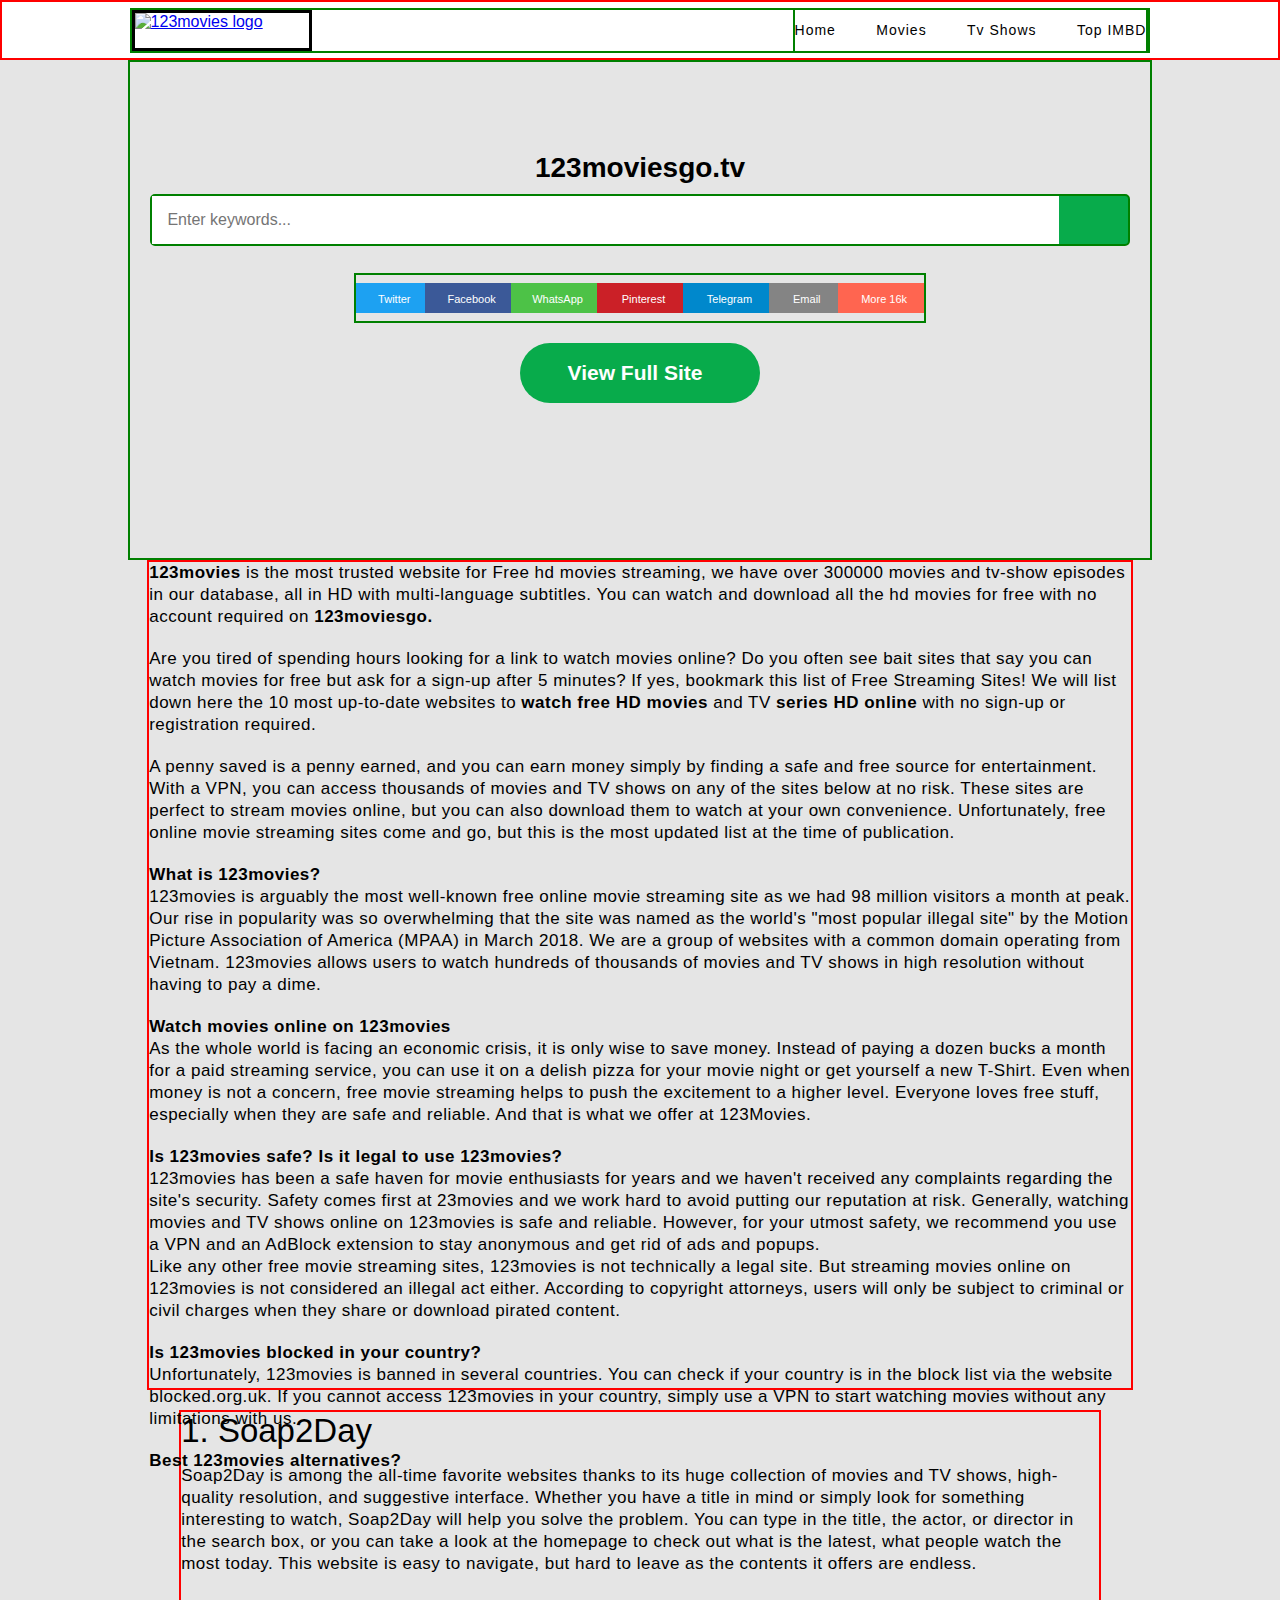
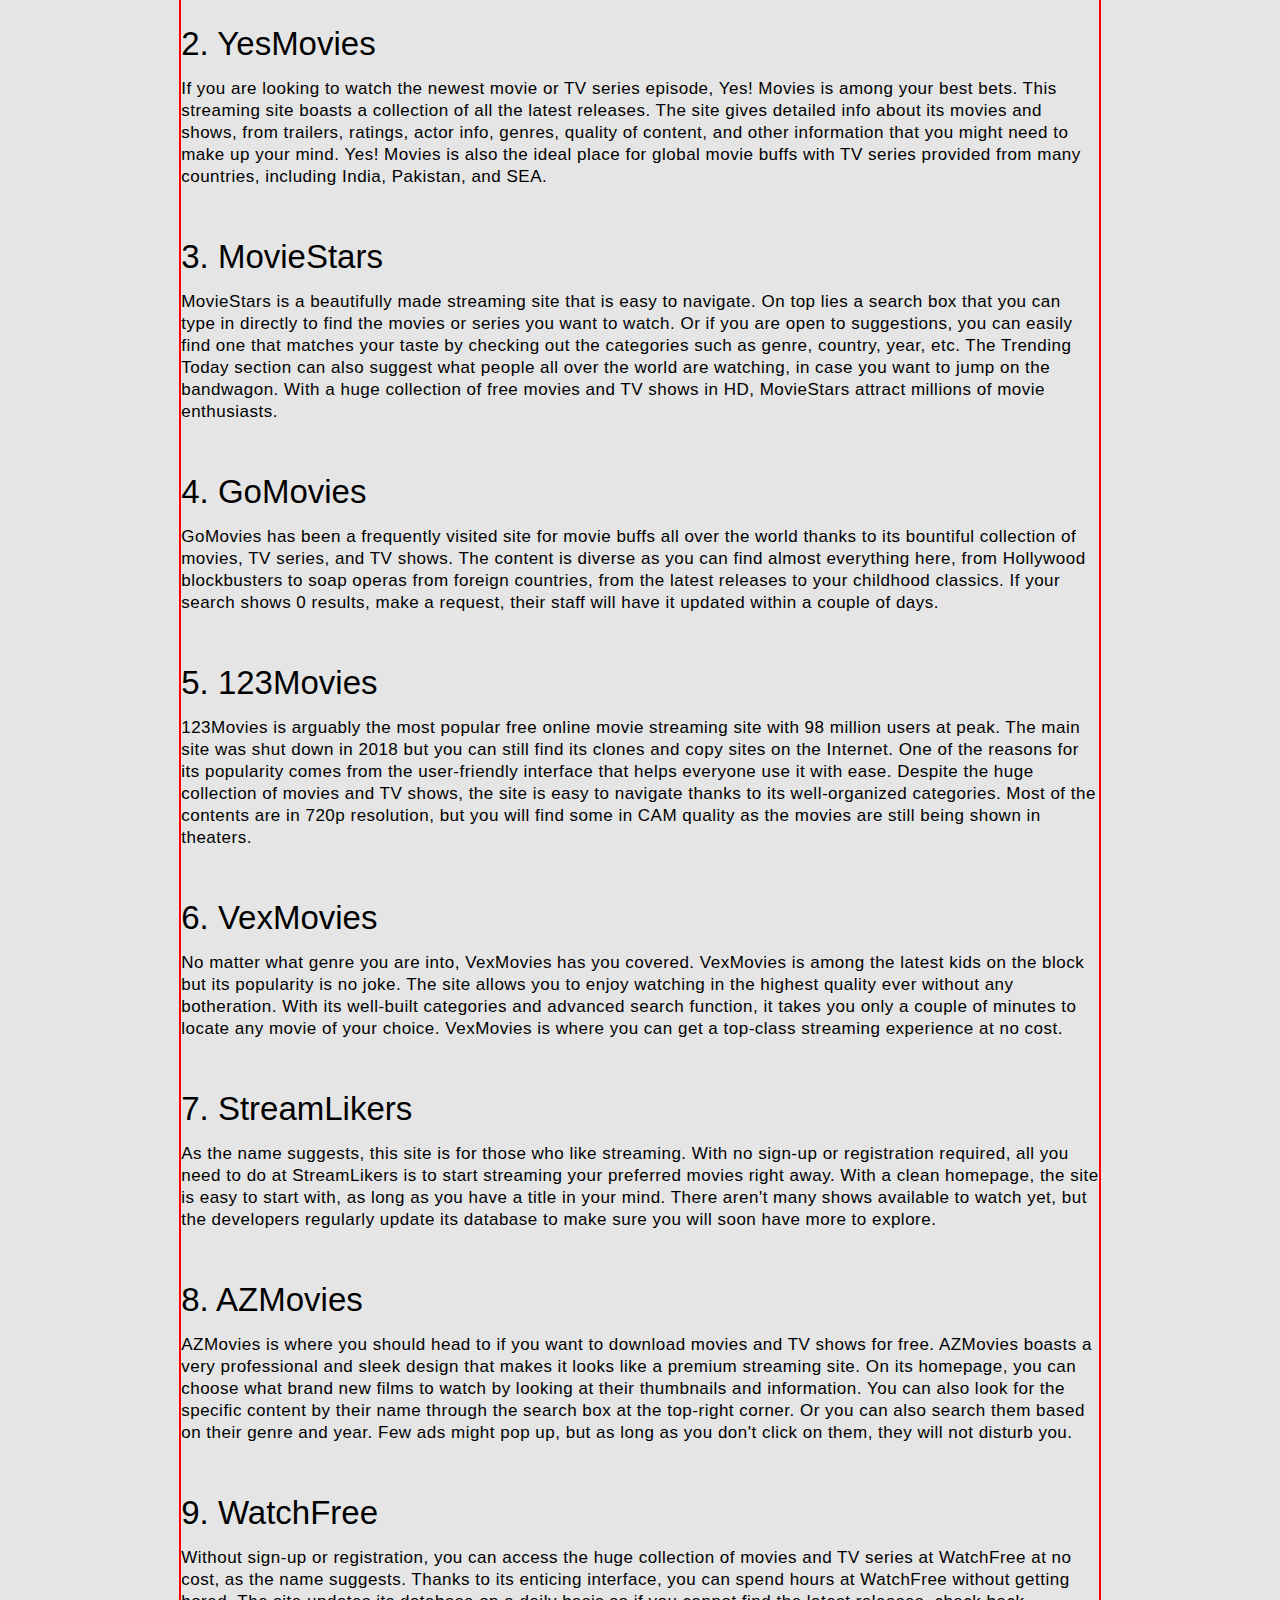
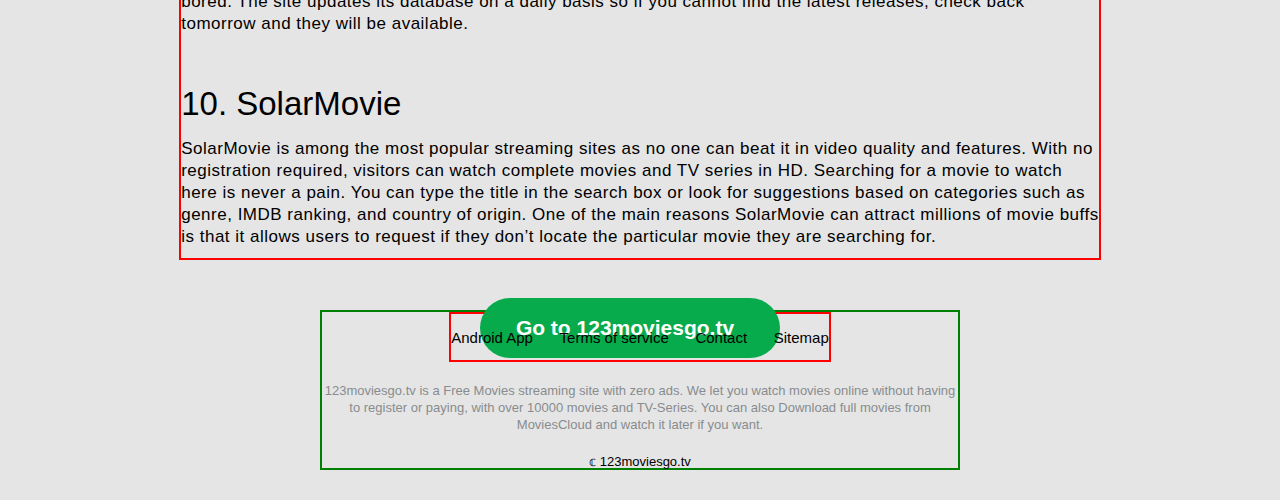
==== index.html @ 1a33abd4 "first commit" ====
<!DOCTYPE html>
<html lang="en">
  <head>
    <meta charset="UTF-8" />
    <meta http-equiv="X-UA-Compatible" content="IE=edge" />
    <meta name="viewport" content="width=device-width, initial-scale=1.0" />
    <title>123-movies</title>
    <link
      rel="stylesheet"
      href="https://cdnjs.cloudflare.com/ajax/libs/font-awesome/6.2.0/css/all.min.css"
      integrity="sha512-xh6O/CkQoPOWDdYTDqeRdPCVd1SpvCA9XXcUnZS2FmJNp1coAFzvtCN9BmamE+4aHK8yyUHUSCcJHgXloTyT2A=="
      crossorigin="anonymous"
      referrerpolicy="no-referrer"
    />
    <link rel="stylesheet" href="./style.css" />
    <script defer src="app.js"></script>
  </head>
  <body >
    <!-- Navbar Starts -->
    <nav>
      <div class="navbar">
        <div class="left_side">
           <a href="./index.html"><img
            src="https://img.123moviesgo.ac/xxrz/400x400/100/c2/c8/c2c8a362581361e0ae94e496de45c09e/c2c8a362581361e0ae94e496de45c09e.png"
            alt="123movies logo"
          /></a> 
          </div>

          <div class="right_side">
            <li> <a href="./home.html"> Home</a></li>
            <li> <a href="./movies.html">Movies</a></li>
            <li> <a href="./Tv_shows.html"> Tv Shows</a></li>
            <li> <a href=""> Top IMBD</a></li>
            <button id="menu"><i class="fa-solid fa-bars"></i> Menu </button> 

            <div onclick="myFunc()"  class="list-items">
              <li><a href="./home.html">Home</a></li>
              <li><a href="./movies.html">Movies</a></li>
              <li><a href="./Tv_shows.html">TV Shows</a></li>
              <li><a href="">Top IMDB</a></li>
            </div>
          </div>
        </div>
      </div>
    </nav>
    <!-- Navbar Ends -->
    <main id="body">
      <!-- Header starts  -->
      <header>
        <img src="https://img.123moviesgo.ac/xxrz/400x400/100/c2/c8/c2c8a362581361e0ae94e496de45c09e/c2c8a362581361e0ae94e496de45c09e.png" alt="">
        <p>123moviesgo.tv</p>
        <div class="search">
          <input type="text" placeholder="Enter keywords..." />
          <i class="fa-solid fa-magnifying-glass"></i>
        </div>

        <div class="links">
          <button style="background: #1DA1F2; width: 80px;"><i class="fa-brands fa-twitter"></i><span> Twitter</span></button>
          <button style="background:#3B5998"><i class="fa-brands fa-facebook"></i> <span> Facebook</span></button>
          <button style="background: #4DC247;"><i class="fa-brands fa-whatsapp"> </i> <span>WhatsApp</span> </button>
          <button style="background: #CB2027;"><i class="fa-brands fa-pinterest"></i> <span>Pinterest</span> </button>
          <button style="background: #0088CC;"><i class="fa-brands fa-telegram"> </i> <span>Telegram</span> </button>
          <button style="background: #848484;width: 80px"><i class="fa-solid fa-envelope"> </i> <span>Email</span> </button>
          <button style="background: #FF6550;width: 110 px"><i class="fa-solid fa-plus"> </i> <span>More </span> <span>16k</span></button>
        </div>
        <a href="./home.html"><button class="home">View Full Site <i class="fa-solid fa-circle-arrow-right"></i></button></a>
      </header>
      <!-- Header ends  -->

      <!-- Section 1 Starts  -->
      <section class="section1">
        <p> <span>123movies</span>  is the most trusted website for Free hd movies streaming, we have over 300000 movies and tv-show episodes in our database, all in HD with multi-language subtitles. You can watch and download all the hd movies for free with no account required on <span> 123moviesgo.</span></p>

        <p>Are you tired of spending hours looking for a link to watch movies online? Do you often see bait sites that say you can watch movies for free but ask for a sign-up after 5 minutes? If yes, bookmark this list of Free Streaming Sites! We will list down here the 10 most up-to-date websites to <span>watch free HD movies</span> and TV <span>series HD online</span>  with no sign-up or registration required. </p>
        <p>A penny saved is a penny earned, and you can earn money simply by finding a safe and free source for entertainment. With a VPN, you can access thousands of movies and TV shows on any of the sites below at no risk. These sites are perfect to stream movies online, but you can also download them to watch at your own convenience. Unfortunately, free online movie streaming sites come and go, but this is the most updated list at the time of publication.</p>
        <p> <span> What is 123movies? </span> <br/>
          123movies is arguably the most well-known free online movie streaming site as we had 98 million visitors a month at peak. Our rise in popularity was so overwhelming that the site was named as the world's "most popular illegal site" by the Motion Picture Association of America (MPAA) in March 2018. We are a group of websites with a common domain operating from Vietnam. 123movies allows users to watch hundreds of thousands of movies and TV shows in high resolution without having to pay a dime. </p>

          <p> <span> Watch movies online on 123movies</span> <br/>
            As the whole world is facing an economic crisis, it is only wise to save money. Instead of paying a dozen bucks a month for a paid streaming service, you can use it on a delish pizza for your movie night or get yourself a new T-Shirt. Even when money is not a concern, free movie streaming helps to push the excitement to a higher level. Everyone loves free stuff, especially when they are safe and reliable. And that is what we offer at 123Movies.   </p>

            <p> <span> Is 123movies safe? Is it legal to use 123movies?</span> <br>
              123movies has been a safe haven for movie enthusiasts for years and we haven't received any complaints regarding the site's security. Safety comes first at 23movies and we work hard to avoid putting our reputation at risk. Generally, watching movies and TV shows online on 123movies is safe and reliable. However, for your utmost safety, we recommend you use a VPN and an AdBlock extension to stay anonymous and get rid of ads and popups. <br/>
              Like any other free movie streaming sites, 123movies is not technically a legal site. But streaming movies online on 123movies is not considered an illegal act either. According to copyright attorneys, users will only be subject to criminal or civil charges when they share or download pirated content. </p>

              <p> <span> Is 123movies blocked in your country? </span> <br/>
                Unfortunately, 123movies is banned in several countries. You can check if your country is in the block list via the website blocked.org.uk. If you cannot access 123movies in your country, simply use a VPN to start watching movies without any limitations with us.
                 </p>
                 <p style="margin-bottom: 0;"><span>Best 123movies alternatives? </span></p>
      </section>
      <!-- Section 1 Ends  -->

      <!-- Section 2 Starts  -->
      <section class="section2">
        <p class="title">1. Soap2Day</p>
        <p class="text">
          Soap2Day is among the all-time favorite websites thanks to its huge collection of movies and TV shows, high-quality resolution, and suggestive interface. Whether you have a title in mind or simply look for something interesting to watch, Soap2Day will help you solve the problem. You can type in the title, the actor, or director in the search box, or you can take a look at the homepage to check out what is the latest, what people watch the most today. This website is easy to navigate, but hard to leave as the contents it offers are endless. </p>

          <p class="title">2. YesMovies</p>
          <p class="text">If you are looking to watch the newest movie or TV series episode, Yes! Movies is among your best bets. This streaming site boasts a collection of all the latest releases. The site gives detailed info about its movies and shows, from trailers, ratings, actor info, genres, quality of content, and other information that you might need to make up your mind. Yes! Movies is also the ideal place for global movie buffs with TV series provided from many countries, including India, Pakistan, and SEA.</p>

          <p class="title">3. MovieStars</p>
          <p class="text">MovieStars is a beautifully made streaming site that is easy to navigate. On top lies a search box that you can type in directly to find the movies or series you want to watch. Or if you are open to suggestions, you can easily find one that matches your taste by checking out the categories such as genre, country, year, etc. The Trending Today section can also suggest what people all over the world are watching, in case you want to jump on the bandwagon. With a huge collection of free movies and TV shows in HD, MovieStars attract millions of movie enthusiasts.</p>

          <p class="title">4. GoMovies</p>
          <p class="text">GoMovies has been a frequently visited site for movie buffs all over the world thanks to its bountiful collection of movies, TV series, and TV shows. The content is diverse as you can find almost everything here, from Hollywood blockbusters to soap operas from foreign countries, from the latest releases to your childhood classics. If your search shows 0 results, make a request, their staff will have it updated within a couple of days.</p>

          <p class="title">5. 123Movies</p>
          <p class="text">123Movies is arguably the most popular free online movie streaming site with 98 million users at peak. The main site was shut down in 2018 but you can still find its clones and copy sites on the Internet. One of the reasons for its popularity comes from the user-friendly interface that helps everyone use it with ease. Despite the huge collection of movies and TV shows, the site is easy to navigate thanks to its well-organized categories. Most of the contents are in 720p resolution, but you will find some in CAM quality as the movies are still being shown in theaters.</p>

          <p class="title">6. VexMovies</p>
          <p class="text">No matter what genre you are into, VexMovies has you covered. VexMovies is among the latest kids on the block but its popularity is no joke. The site allows you to enjoy watching in the highest quality ever without any botheration. With its well-built categories and advanced search function, it takes you only a couple of minutes to locate any movie of your choice. VexMovies is where you can get a top-class streaming experience at no cost.</p>

          <p class="title">7. StreamLikers</p>
          <p class="text">As the name suggests, this site is for those who like streaming. With no sign-up or registration required, all you need to do at StreamLikers is to start streaming your preferred movies right away. With a clean homepage, the site is easy to start with, as long as you have a title in your mind. There aren't many shows available to watch yet, but the developers regularly update its database to make sure you will soon have more to explore.</p>

          <p class="title">8. AZMovies</p>
          <p class="text">
            AZMovies is where you should head to if you want to download movies and TV shows for free. AZMovies boasts a very professional and sleek design that makes it looks like a premium streaming site. On its homepage, you can choose what brand new films to watch by looking at their thumbnails and information. You can also look for the specific content by their name through the search box at the top-right corner. Or you can also search them based on their genre and year. Few ads might pop up, but as long as you don't click on them, they will not disturb you.</p>

            <p class="title"> 9. WatchFree</p>
            <p class="text">Without sign-up or registration, you can access the huge collection of movies and TV series at WatchFree at no cost, as the name suggests. Thanks to its enticing interface, you can spend hours at WatchFree without getting bored. The site updates its database on a daily basis so if you cannot find the latest releases, check back tomorrow and they will be available.</p>


 
<p class="title">10. SolarMovie</p>
<p class="text" style="margin-bottom:30px">
  SolarMovie is among the most popular streaming sites as no one can beat it in video quality and features. With no registration required, visitors can watch complete movies and TV series in HD. Searching for a movie to watch here is never a pain. You can type the title in the search box or look for suggestions based on categories such as genre, IMDB ranking, and country of origin. One of the main reasons SolarMovie can attract millions of movie buffs is that it allows users to request if they don’t locate the particular movie they are searching for.
</p>

<div class="tv_btn"><a href="./home.html"><button class="home" style="width:300px;">Go to 123moviesgo.tv<i class="fa-solid fa-circle-arrow-right"></i></button></a></div>

      </section>
      <!-- Section 2 Ends  -->

<!-- Footer Starts  -->
<footer>
        <div class="terms_of_use">
          <a href="">Android App</a>
          <a href="">Terms of service</a><a href="">Contact</a
          ><a href="">Sitemap</a>
        </div>
        <p>
          123moviesgo.tv is a Free Movies streaming site with zero ads. We let
          you watch movies online without having to register or paying, with
          over 10000 movies and TV-Series. You can also Download full movies
          from MoviesCloud and watch it later if you want.
        </p>

        <p style="color: black">&copf; 123moviesgo.tv</p>
</footer>
<!-- Footer Ends  -->
    </main>   
  </body>
</html>
---- style.css ----
:root {
  --primary: #e5e5e5;
  --white: #fff;
  --btn: #08ab4b;
  --border: 2px solid red;
  --border2: 2px solid green;
}
* {
  margin: 0;
  padding: 0;
  box-sizing: border-box;
  font-family: sans-serif;
}
body {
  background: var(--primary);
}

/* Navbar Starts ________________________*/
nav {
  width: 100%;
  height: 60px;
  border: var(--border);
  display: flex;
  justify-content: center;
  align-items: center;
  background: var(--white);
  position: sticky;
  top: 0;
  z-index: 10;
}

.navbar {
  width: 80%;
  height: 45px;
  border: var(--border2);
  display: flex;
  justify-content: space-between;
  align-items: center;
}

.left_side {
  width: 180px;
  height: 100%;
  border: 3px solid black;
}

.left_side > a > img {
  width: 100%;
  height: 100%;
  object-fit: contain;
}

.right_side {
  width: 35%;
  height: 45px;
  display: flex;
  justify-content: space-between;
  align-items: center;
  border: var(--border2);
}
.right_side > li {
  list-style-type: none;
}
.right_side > li > a {
  color: #000;
  font-size: 14px;
  letter-spacing: 1px;
  text-decoration: none;
}
.right_side > li > a:hover {
  color: #08ab4b;
}
.right_side > button {
  display: none;
  justify-content: space-around;
  align-items: center;
  background: var(--primary);
  border: none;
  width: 95%;
  height: 90%;
  border-radius: 3px;
  position: relative;
}
.right_side > .list-items {
  width: 50%;
  height: 170px;
  display: none;
  flex-direction: column;
  justify-content: space-evenly;
  align-items: center;
  position: absolute;
  top: 55px;
  right: 2%;
  background: #000;
  border-radius: 6px;
  font-size: 14px;
  /* color: var(--primary); */
}

.right_side > .list-items > li {
  list-style-type: none;
}

.right_side > .list-items > li > a {
  text-decoration: none;
  color: var(--primary);
}

@media screen and (max-width: 700px) {
  .navbar {
    width: 95%;
  }

  .left_side {
    width: 30%;
    border: 3px solid red;
  }

  .right_side {
    width: 18%;
    height: 45px;
    justify-content: center;
  }

  .right_side > li {
    display: none;
  }
  .right_side > button {
    display: flex;
  }
}

/* Navbar Ends __________________________*/

/* Header Starts _______________________ */
header {
  width: 80%;
  height: 500px;
  border: var(--border2);
  margin: auto;
  display: flex;
  flex-direction: column;
  align-items: center;
}

header > img {
  margin-top: 70px;
}

header > p {
  font-size: 28px;
  font-weight: 600;
  margin-top: 20px;
}

.search {
  width: 96%;
  height: 52px;
  border: var(--border2);
  border-radius: 5px;
  background: var(--btn);
  display: flex;
  margin-top: 10px;
}

.search > i {
  width: 7%;
  height: 100%;
  font-size: 20px;
  text-align: center;
  margin-top: 15px;
  font-weight: 600;
  color: #fff;
}

.search input {
  width: 93%;
  height: 100%;
  background: var(--white);
  border: none;
  font-size: 16px;
  outline: none;
  text-indent: 15px;
}

.links {
  width: 56%;
  height: 50px;
  border: var(--border2);
  display: flex;
  justify-content: space-between;
  align-items: center;
  margin-top: 27px;
}
.links button {
  width: 100px;
  height: 30px;
  font-size: 11px;
  color: var(--white);
  border: none;
  transition: 0.2s;
}
.links button:hover {
  transform: translateY(-5px);
  transition: 0.3s;
}
.links button > i {
  font-size: 13px;
  margin-right: 7px;
}

button.home {
  width: 240px;
  height: 60px;
  border-radius: 30px;
  margin-top: 20px;
  font-size: 21px;
  font-weight: 600;
  background: var(--btn);
  color: var(--white);
  border: none;
  transition: 0.3s;
}
button.home:hover {
  transform: scale(1.1);
  box-shadow: #08ab4ca1 0px 5px 15px;
  transition: 0.3s;
}
button.home > i {
  margin-left: 10px;
}

@media screen and (max-width: 700px) {
  header {
    width: 95%;
    height: 390px;
  }

  header > img {
    margin-top: 40px;
    width: 90%;
  }

  .search {
    height: 50px;
  }

  .search > i {
    width: 15%;
    font-size: 16px;
    margin-top: 12px;
  }

  .search input {
    width: 85%;
  }

  .links {
    width: 70%;
    height: 40px;
  }

  .links button {
    width: 30px !important;
    height: 28px !important;
  }

  .links button > span {
    display: none;
  }
  .links button > i {
    text-align: center;
    margin-right: 0;
  }

  button.home {
    width: 220px;
    height: 45px;
    font-size: 18px;
  }
}
/* Header Ends _______________________ */

/* Section 1 Starts_______________________ */
.section1 {
  width: 77%;
  height: 830px;
  margin: auto;
  border: var(--border);
}

.section1 > p {
  font-size: 17px;
  letter-spacing: 0.5px;
  line-height: 22px;
  margin-bottom: 20px;
}

.section1 > p > span {
  font-weight: 600;
}

@media screen and (max-width: 700px) {
  .section1 {
    width: 95%;
    height: fit-content;
  }
}
/* Section 1 Ends_________________________ */

/* Section 2 Starts _________________________ */
.section2 {
  width: 72%;
  height: 2050px;
  margin: auto;
  border: var(--border);
  margin-top: 20px;
}

.section2 > p.text {
  font-size: 17px;
  letter-spacing: 0.5px;
  line-height: 22px;
  margin-bottom: 50px;
}

.section2 > p.title {
  font-size: 33px;
  padding-bottom: 15px;
}

.tv_btn {
  width: 320px;
  height: 60px;
  margin: auto;
}

@media screen and (max-width: 700px) {
  .section2 {
    width: 85%;
    height: fit-content;
  }
}
/* Section 2 Ends_________________________ */

/* Footer Starts ________________________ */
footer {
  width: 50%;
  height: 160px;
  margin: 50px auto 30px auto;
  border: var(--border2);
}

.terms_of_use {
  width: 60%;
  height: 50px;
  display: flex;
  flex-wrap: wrap;
  justify-content: space-between;
  align-items: center;
  border: var(--border);
  margin: auto;
}

.terms_of_use > a {
  text-decoration: none;
  font-size: 15px;
  color: #000;
}
.terms_of_use > a:hover {
  color: var(--btn);
}

footer > p {
  text-align: center;
  font-size: 13px;
  color: #888c8e;
  line-height: 17px;
  margin-top: 20px;
}

@media screen and (max-width: 700px) {
  footer {
    width: 95%;
    height: fit-content;
    margin: 30px auto;
  }

  .terms_of_use {
    width: 65%;
    height: 60px;
    justify-content: center;
  }

  .terms_of_use > a {
    margin-right: 15px;
  }
}
/* Footer Ends ___________________________ */
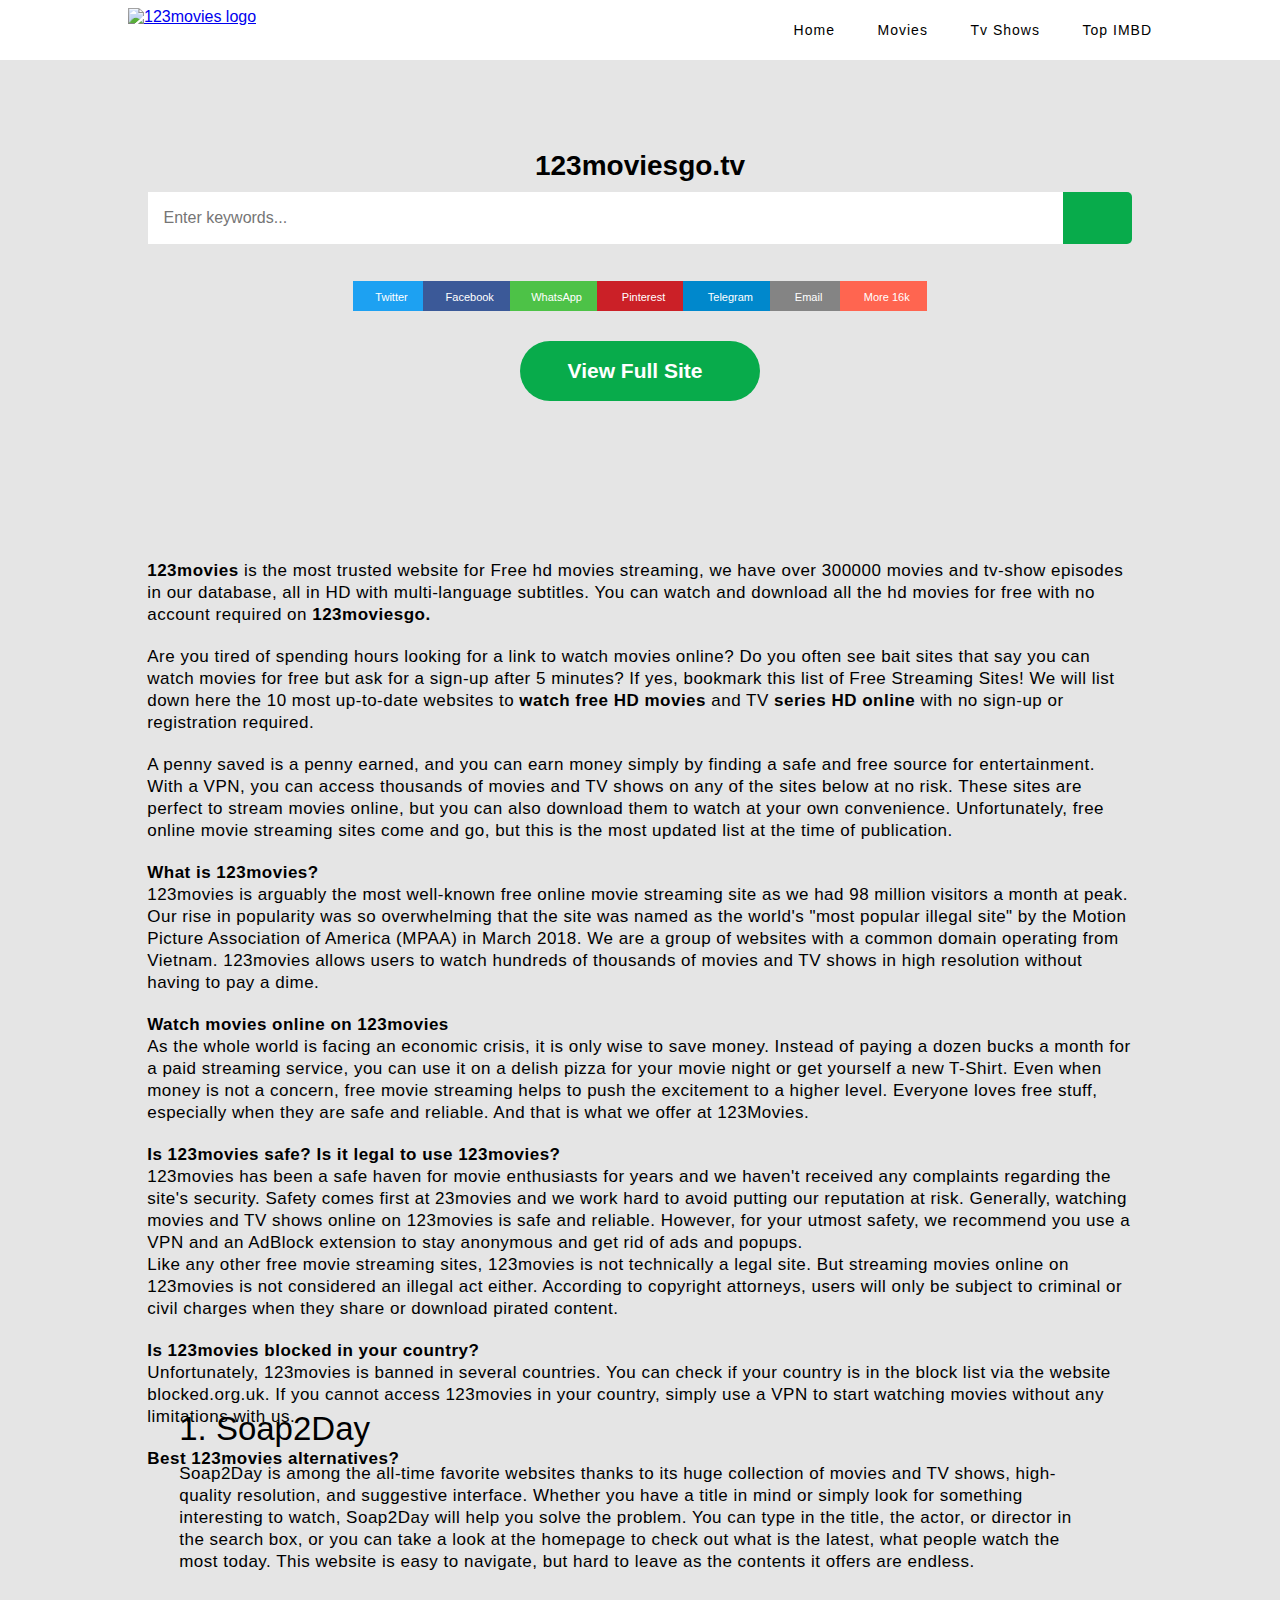
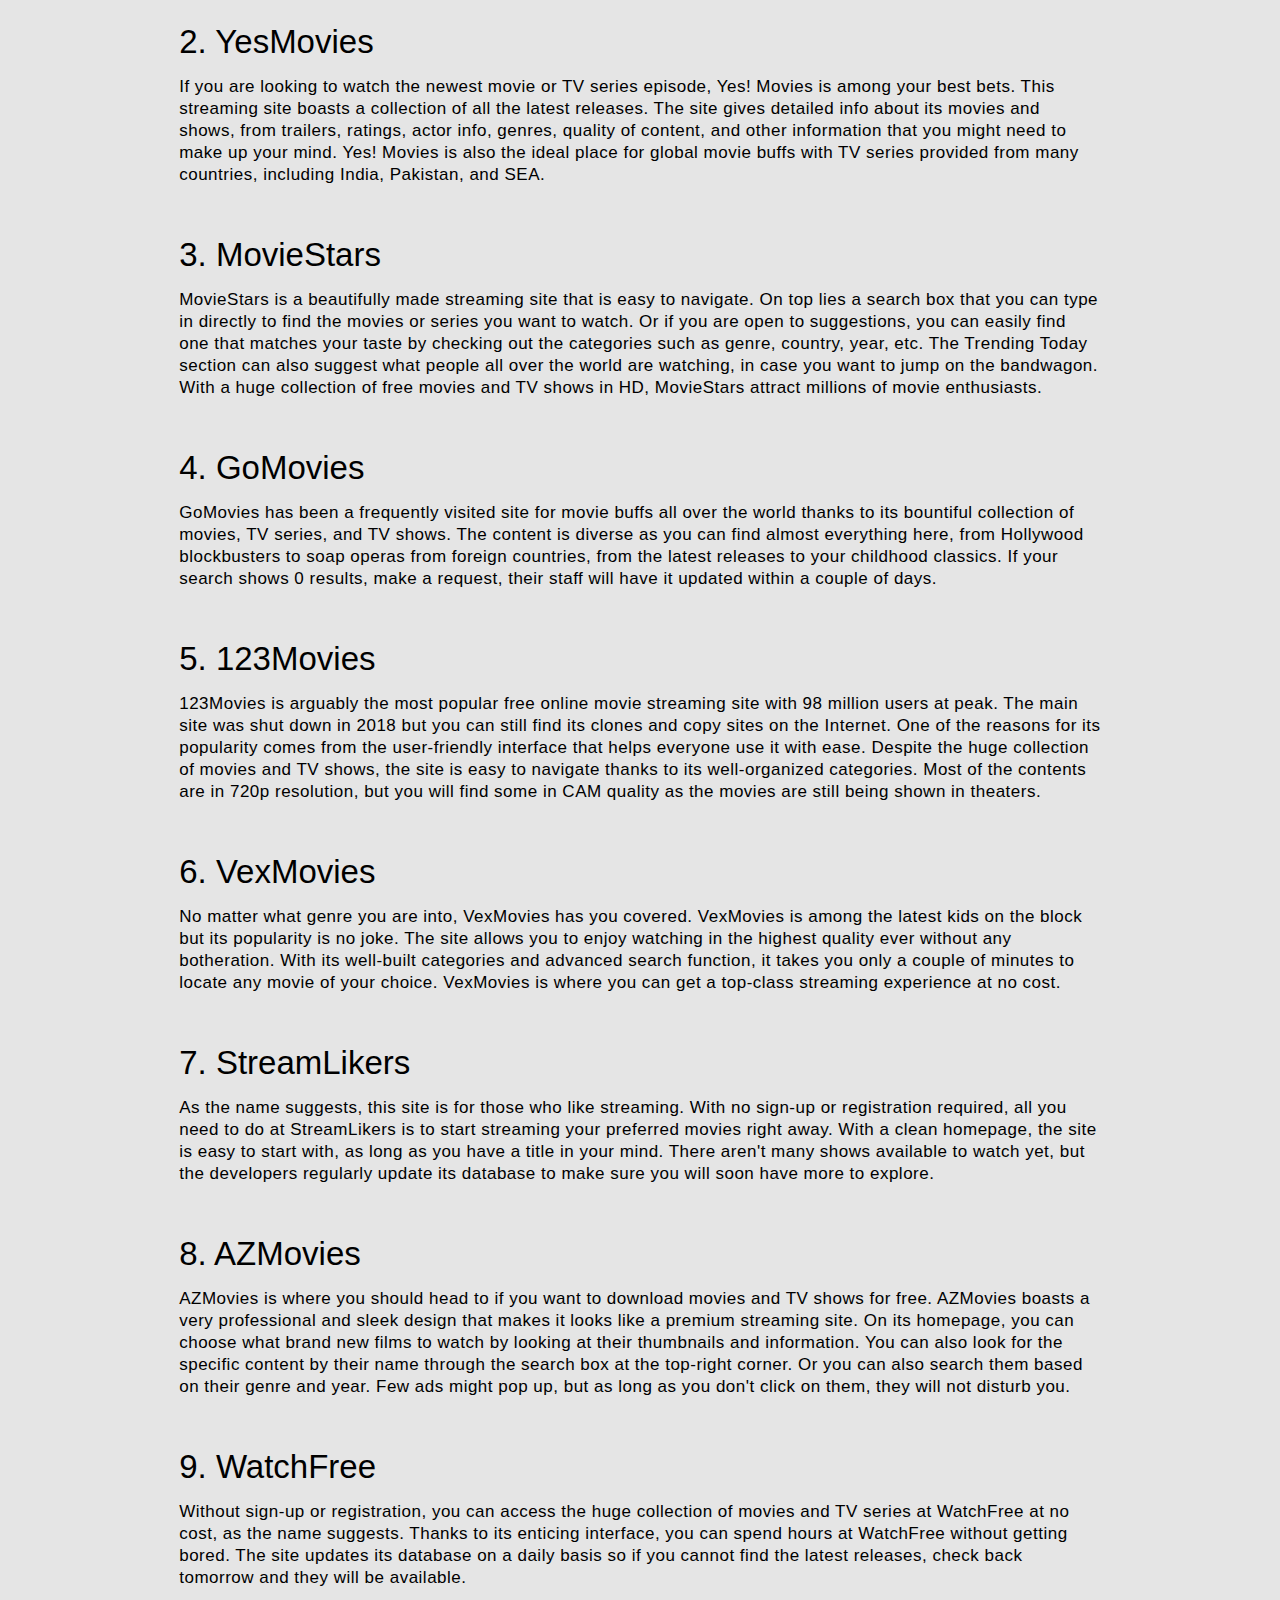
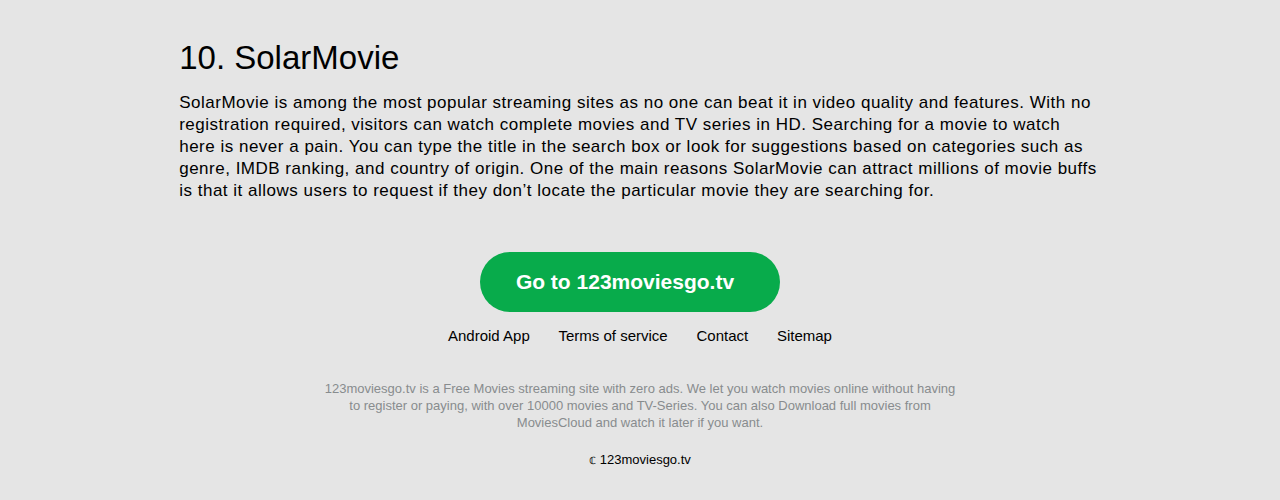
==== commit 43faf0dd: "100 % ready" ====
--- a/index.html
+++ b/index.html
@@ -1,155 +1,228 @@
 <!DOCTYPE html>
 <html lang="en">
-  <head>
-    <meta charset="UTF-8" />
-    <meta http-equiv="X-UA-Compatible" content="IE=edge" />
-    <meta name="viewport" content="width=device-width, initial-scale=1.0" />
-    <title>123-movies</title>
-    <link
-      rel="stylesheet"
-      href="https://cdnjs.cloudflare.com/ajax/libs/font-awesome/6.2.0/css/all.min.css"
-      integrity="sha512-xh6O/CkQoPOWDdYTDqeRdPCVd1SpvCA9XXcUnZS2FmJNp1coAFzvtCN9BmamE+4aHK8yyUHUSCcJHgXloTyT2A=="
-      crossorigin="anonymous"
-      referrerpolicy="no-referrer"
-    />
-    <link rel="stylesheet" href="./style.css" />
-    <script defer src="app.js"></script>
-  </head>
-  <body >
-    <!-- Navbar Starts -->
-    <nav>
-      <div class="navbar">
-        <div class="left_side">
-           <a href="./index.html"><img
+
+<head>
+  <meta charset="UTF-8" />
+  <meta http-equiv="X-UA-Compatible" content="IE=edge" />
+  <meta name="viewport" content="width=device-width, initial-scale=1.0" />
+  <title>123-movies</title>
+  <link rel="stylesheet" href="https://cdnjs.cloudflare.com/ajax/libs/font-awesome/6.2.0/css/all.min.css"
+    integrity="sha512-xh6O/CkQoPOWDdYTDqeRdPCVd1SpvCA9XXcUnZS2FmJNp1coAFzvtCN9BmamE+4aHK8yyUHUSCcJHgXloTyT2A=="
+    crossorigin="anonymous" referrerpolicy="no-referrer" />
+  <link rel="stylesheet" href="./style.css" />
+  <script defer src="app.js"></script>
+</head>
+
+<body>
+  <!-- Navbar Starts -->
+  <nav>
+    <div class="navbar">
+      <div class="left_side">
+        <a href="./index.html"><img
             src="https://img.123moviesgo.ac/xxrz/400x400/100/c2/c8/c2c8a362581361e0ae94e496de45c09e/c2c8a362581361e0ae94e496de45c09e.png"
-            alt="123movies logo"
-          /></a> 
-          </div>
-
-          <div class="right_side">
-            <li> <a href="./home.html"> Home</a></li>
-            <li> <a href="./movies.html">Movies</a></li>
-            <li> <a href="./Tv_shows.html"> Tv Shows</a></li>
-            <li> <a href=""> Top IMBD</a></li>
-            <button id="menu"><i class="fa-solid fa-bars"></i> Menu </button> 
-
-            <div onclick="myFunc()"  class="list-items">
-              <li><a href="./home.html">Home</a></li>
-              <li><a href="./movies.html">Movies</a></li>
-              <li><a href="./Tv_shows.html">TV Shows</a></li>
-              <li><a href="">Top IMDB</a></li>
-            </div>
-          </div>
+            alt="123movies logo" /></a>
+      </div>
+
+      <div class="right_side">
+        <li> <a href="./home.html"> Home</a></li>
+        <li> <a href="./movies.html">Movies</a></li>
+        <li> <a href="./Tv_shows.html"> Tv Shows</a></li>
+        <li> <a href=""> Top IMBD</a></li>
+        <button id="menu" class="btnSelf"><i class="fa-solid fa-bars"></i> Menu </button>
+
+        <div id="litems" class="list-items">
+          <li><a href=" ./home.html">Home</a></li>
+          <li><a href="./movies.html">Movies</a></li>
+          <li><a href="./Tv_shows.html">TV Shows</a></li>
+          <li><a href="">Top IMDB</a></li>
         </div>
       </div>
-    </nav>
-    <!-- Navbar Ends -->
-    <main id="body">
-      <!-- Header starts  -->
-      <header>
-        <img src="https://img.123moviesgo.ac/xxrz/400x400/100/c2/c8/c2c8a362581361e0ae94e496de45c09e/c2c8a362581361e0ae94e496de45c09e.png" alt="">
-        <p>123moviesgo.tv</p>
-        <div class="search">
-          <input type="text" placeholder="Enter keywords..." />
-          <i class="fa-solid fa-magnifying-glass"></i>
-        </div>
-
-        <div class="links">
-          <button style="background: #1DA1F2; width: 80px;"><i class="fa-brands fa-twitter"></i><span> Twitter</span></button>
-          <button style="background:#3B5998"><i class="fa-brands fa-facebook"></i> <span> Facebook</span></button>
-          <button style="background: #4DC247;"><i class="fa-brands fa-whatsapp"> </i> <span>WhatsApp</span> </button>
-          <button style="background: #CB2027;"><i class="fa-brands fa-pinterest"></i> <span>Pinterest</span> </button>
-          <button style="background: #0088CC;"><i class="fa-brands fa-telegram"> </i> <span>Telegram</span> </button>
-          <button style="background: #848484;width: 80px"><i class="fa-solid fa-envelope"> </i> <span>Email</span> </button>
-          <button style="background: #FF6550;width: 110 px"><i class="fa-solid fa-plus"> </i> <span>More </span> <span>16k</span></button>
-        </div>
-        <a href="./home.html"><button class="home">View Full Site <i class="fa-solid fa-circle-arrow-right"></i></button></a>
-      </header>
-      <!-- Header ends  -->
-
-      <!-- Section 1 Starts  -->
-      <section class="section1">
-        <p> <span>123movies</span>  is the most trusted website for Free hd movies streaming, we have over 300000 movies and tv-show episodes in our database, all in HD with multi-language subtitles. You can watch and download all the hd movies for free with no account required on <span> 123moviesgo.</span></p>
-
-        <p>Are you tired of spending hours looking for a link to watch movies online? Do you often see bait sites that say you can watch movies for free but ask for a sign-up after 5 minutes? If yes, bookmark this list of Free Streaming Sites! We will list down here the 10 most up-to-date websites to <span>watch free HD movies</span> and TV <span>series HD online</span>  with no sign-up or registration required. </p>
-        <p>A penny saved is a penny earned, and you can earn money simply by finding a safe and free source for entertainment. With a VPN, you can access thousands of movies and TV shows on any of the sites below at no risk. These sites are perfect to stream movies online, but you can also download them to watch at your own convenience. Unfortunately, free online movie streaming sites come and go, but this is the most updated list at the time of publication.</p>
-        <p> <span> What is 123movies? </span> <br/>
-          123movies is arguably the most well-known free online movie streaming site as we had 98 million visitors a month at peak. Our rise in popularity was so overwhelming that the site was named as the world's "most popular illegal site" by the Motion Picture Association of America (MPAA) in March 2018. We are a group of websites with a common domain operating from Vietnam. 123movies allows users to watch hundreds of thousands of movies and TV shows in high resolution without having to pay a dime. </p>
-
-          <p> <span> Watch movies online on 123movies</span> <br/>
-            As the whole world is facing an economic crisis, it is only wise to save money. Instead of paying a dozen bucks a month for a paid streaming service, you can use it on a delish pizza for your movie night or get yourself a new T-Shirt. Even when money is not a concern, free movie streaming helps to push the excitement to a higher level. Everyone loves free stuff, especially when they are safe and reliable. And that is what we offer at 123Movies.   </p>
-
-            <p> <span> Is 123movies safe? Is it legal to use 123movies?</span> <br>
-              123movies has been a safe haven for movie enthusiasts for years and we haven't received any complaints regarding the site's security. Safety comes first at 23movies and we work hard to avoid putting our reputation at risk. Generally, watching movies and TV shows online on 123movies is safe and reliable. However, for your utmost safety, we recommend you use a VPN and an AdBlock extension to stay anonymous and get rid of ads and popups. <br/>
-              Like any other free movie streaming sites, 123movies is not technically a legal site. But streaming movies online on 123movies is not considered an illegal act either. According to copyright attorneys, users will only be subject to criminal or civil charges when they share or download pirated content. </p>
-
-              <p> <span> Is 123movies blocked in your country? </span> <br/>
-                Unfortunately, 123movies is banned in several countries. You can check if your country is in the block list via the website blocked.org.uk. If you cannot access 123movies in your country, simply use a VPN to start watching movies without any limitations with us.
-                 </p>
-                 <p style="margin-bottom: 0;"><span>Best 123movies alternatives? </span></p>
-      </section>
-      <!-- Section 1 Ends  -->
-
-      <!-- Section 2 Starts  -->
-      <section class="section2">
-        <p class="title">1. Soap2Day</p>
-        <p class="text">
-          Soap2Day is among the all-time favorite websites thanks to its huge collection of movies and TV shows, high-quality resolution, and suggestive interface. Whether you have a title in mind or simply look for something interesting to watch, Soap2Day will help you solve the problem. You can type in the title, the actor, or director in the search box, or you can take a look at the homepage to check out what is the latest, what people watch the most today. This website is easy to navigate, but hard to leave as the contents it offers are endless. </p>
-
-          <p class="title">2. YesMovies</p>
-          <p class="text">If you are looking to watch the newest movie or TV series episode, Yes! Movies is among your best bets. This streaming site boasts a collection of all the latest releases. The site gives detailed info about its movies and shows, from trailers, ratings, actor info, genres, quality of content, and other information that you might need to make up your mind. Yes! Movies is also the ideal place for global movie buffs with TV series provided from many countries, including India, Pakistan, and SEA.</p>
-
-          <p class="title">3. MovieStars</p>
-          <p class="text">MovieStars is a beautifully made streaming site that is easy to navigate. On top lies a search box that you can type in directly to find the movies or series you want to watch. Or if you are open to suggestions, you can easily find one that matches your taste by checking out the categories such as genre, country, year, etc. The Trending Today section can also suggest what people all over the world are watching, in case you want to jump on the bandwagon. With a huge collection of free movies and TV shows in HD, MovieStars attract millions of movie enthusiasts.</p>
-
-          <p class="title">4. GoMovies</p>
-          <p class="text">GoMovies has been a frequently visited site for movie buffs all over the world thanks to its bountiful collection of movies, TV series, and TV shows. The content is diverse as you can find almost everything here, from Hollywood blockbusters to soap operas from foreign countries, from the latest releases to your childhood classics. If your search shows 0 results, make a request, their staff will have it updated within a couple of days.</p>
-
-          <p class="title">5. 123Movies</p>
-          <p class="text">123Movies is arguably the most popular free online movie streaming site with 98 million users at peak. The main site was shut down in 2018 but you can still find its clones and copy sites on the Internet. One of the reasons for its popularity comes from the user-friendly interface that helps everyone use it with ease. Despite the huge collection of movies and TV shows, the site is easy to navigate thanks to its well-organized categories. Most of the contents are in 720p resolution, but you will find some in CAM quality as the movies are still being shown in theaters.</p>
-
-          <p class="title">6. VexMovies</p>
-          <p class="text">No matter what genre you are into, VexMovies has you covered. VexMovies is among the latest kids on the block but its popularity is no joke. The site allows you to enjoy watching in the highest quality ever without any botheration. With its well-built categories and advanced search function, it takes you only a couple of minutes to locate any movie of your choice. VexMovies is where you can get a top-class streaming experience at no cost.</p>
-
-          <p class="title">7. StreamLikers</p>
-          <p class="text">As the name suggests, this site is for those who like streaming. With no sign-up or registration required, all you need to do at StreamLikers is to start streaming your preferred movies right away. With a clean homepage, the site is easy to start with, as long as you have a title in your mind. There aren't many shows available to watch yet, but the developers regularly update its database to make sure you will soon have more to explore.</p>
-
-          <p class="title">8. AZMovies</p>
-          <p class="text">
-            AZMovies is where you should head to if you want to download movies and TV shows for free. AZMovies boasts a very professional and sleek design that makes it looks like a premium streaming site. On its homepage, you can choose what brand new films to watch by looking at their thumbnails and information. You can also look for the specific content by their name through the search box at the top-right corner. Or you can also search them based on their genre and year. Few ads might pop up, but as long as you don't click on them, they will not disturb you.</p>
-
-            <p class="title"> 9. WatchFree</p>
-            <p class="text">Without sign-up or registration, you can access the huge collection of movies and TV series at WatchFree at no cost, as the name suggests. Thanks to its enticing interface, you can spend hours at WatchFree without getting bored. The site updates its database on a daily basis so if you cannot find the latest releases, check back tomorrow and they will be available.</p>
-
-
- 
-<p class="title">10. SolarMovie</p>
-<p class="text" style="margin-bottom:30px">
-  SolarMovie is among the most popular streaming sites as no one can beat it in video quality and features. With no registration required, visitors can watch complete movies and TV series in HD. Searching for a movie to watch here is never a pain. You can type the title in the search box or look for suggestions based on categories such as genre, IMDB ranking, and country of origin. One of the main reasons SolarMovie can attract millions of movie buffs is that it allows users to request if they don’t locate the particular movie they are searching for.
-</p>
-
-<div class="tv_btn"><a href="./home.html"><button class="home" style="width:300px;">Go to 123moviesgo.tv<i class="fa-solid fa-circle-arrow-right"></i></button></a></div>
-
-      </section>
-      <!-- Section 2 Ends  -->
-
-<!-- Footer Starts  -->
-<footer>
-        <div class="terms_of_use">
-          <a href="">Android App</a>
-          <a href="">Terms of service</a><a href="">Contact</a
-          ><a href="">Sitemap</a>
-        </div>
-        <p>
-          123moviesgo.tv is a Free Movies streaming site with zero ads. We let
-          you watch movies online without having to register or paying, with
-          over 10000 movies and TV-Series. You can also Download full movies
-          from MoviesCloud and watch it later if you want.
-        </p>
-
-        <p style="color: black">&copf; 123moviesgo.tv</p>
-</footer>
-<!-- Footer Ends  -->
-    </main>   
-  </body>
-</html>
+    </div>
+    </div>
+  </nav>
+  <!-- Navbar Ends -->
+  <main id="body">
+    <!-- Header starts  -->
+    <header>
+      <img
+        src="https://img.123moviesgo.ac/xxrz/400x400/100/c2/c8/c2c8a362581361e0ae94e496de45c09e/c2c8a362581361e0ae94e496de45c09e.png"
+        alt="">
+      <p>123moviesgo.tv</p>
+      <div class="search">
+        <input type="text" placeholder="Enter keywords..." />
+        <i class="fa-solid fa-magnifying-glass"></i>
+      </div>
+
+      <div class="links">
+        <button style="background: #1DA1F2; width: 80px;"><i class="fa-brands fa-twitter"></i><span>
+            Twitter</span></button>
+        <button style="background:#3B5998"><i class="fa-brands fa-facebook"></i> <span> Facebook</span></button>
+        <button style="background: #4DC247;"><i class="fa-brands fa-whatsapp"> </i> <span>WhatsApp</span> </button>
+        <button style="background: #CB2027;"><i class="fa-brands fa-pinterest"></i> <span>Pinterest</span> </button>
+        <button style="background: #0088CC;"><i class="fa-brands fa-telegram"> </i> <span>Telegram</span> </button>
+        <button style="background: #848484;width: 80px"><i class="fa-solid fa-envelope"> </i> <span>Email</span>
+        </button>
+        <button style="background: #FF6550;width: 110 px"><i class="fa-solid fa-plus"> </i> <span>More </span>
+          <span>16k</span></button>
+      </div>
+      <a href="./home.html"><button class="home">View Full Site <i
+            class="fa-solid fa-circle-arrow-right"></i></button></a>
+    </header>
+    <!-- Header ends  -->
+
+    <!-- Section 1 Starts  -->
+    <section class="section1">
+      <p> <span>123movies</span> is the most trusted website for Free hd movies streaming, we have over 300000 movies
+        and tv-show episodes in our database, all in HD with multi-language subtitles. You can watch and download all
+        the hd movies for free with no account required on <span> 123moviesgo.</span></p>
+
+      <p>Are you tired of spending hours looking for a link to watch movies online? Do you often see bait sites that say
+        you can watch movies for free but ask for a sign-up after 5 minutes? If yes, bookmark this list of Free
+        Streaming Sites! We will list down here the 10 most up-to-date websites to <span>watch free HD movies</span> and
+        TV <span>series HD online</span> with no sign-up or registration required. </p>
+      <p>A penny saved is a penny earned, and you can earn money simply by finding a safe and free source for
+        entertainment. With a VPN, you can access thousands of movies and TV shows on any of the sites below at no risk.
+        These sites are perfect to stream movies online, but you can also download them to watch at your own
+        convenience. Unfortunately, free online movie streaming sites come and go, but this is the most updated list at
+        the time of publication.</p>
+      <p> <span> What is 123movies? </span> <br />
+        123movies is arguably the most well-known free online movie streaming site as we had 98 million visitors a month
+        at peak. Our rise in popularity was so overwhelming that the site was named as the world's "most popular illegal
+        site" by the Motion Picture Association of America (MPAA) in March 2018. We are a group of websites with a
+        common domain operating from Vietnam. 123movies allows users to watch hundreds of thousands of movies and TV
+        shows in high resolution without having to pay a dime. </p>
+
+      <p> <span> Watch movies online on 123movies</span> <br />
+        As the whole world is facing an economic crisis, it is only wise to save money. Instead of paying a dozen bucks
+        a month for a paid streaming service, you can use it on a delish pizza for your movie night or get yourself a
+        new T-Shirt. Even when money is not a concern, free movie streaming helps to push the excitement to a higher
+        level. Everyone loves free stuff, especially when they are safe and reliable. And that is what we offer at
+        123Movies. </p>
+
+      <p> <span> Is 123movies safe? Is it legal to use 123movies?</span> <br>
+        123movies has been a safe haven for movie enthusiasts for years and we haven't received any complaints regarding
+        the site's security. Safety comes first at 23movies and we work hard to avoid putting our reputation at risk.
+        Generally, watching movies and TV shows online on 123movies is safe and reliable. However, for your utmost
+        safety, we recommend you use a VPN and an AdBlock extension to stay anonymous and get rid of ads and popups.
+        <br />
+        Like any other free movie streaming sites, 123movies is not technically a legal site. But streaming movies
+        online on 123movies is not considered an illegal act either. According to copyright attorneys, users will only
+        be subject to criminal or civil charges when they share or download pirated content.
+      </p>
+
+      <p> <span> Is 123movies blocked in your country? </span> <br />
+        Unfortunately, 123movies is banned in several countries. You can check if your country is in the block list via
+        the website blocked.org.uk. If you cannot access 123movies in your country, simply use a VPN to start watching
+        movies without any limitations with us.
+      </p>
+      <p style="margin-bottom: 0;"><span>Best 123movies alternatives? </span></p>
+    </section>
+    <!-- Section 1 Ends  -->
+
+    <!-- Section 2 Starts  -->
+    <section class="section2">
+      <p class="title">1. Soap2Day</p>
+      <p class="text">
+        Soap2Day is among the all-time favorite websites thanks to its huge collection of movies and TV shows,
+        high-quality resolution, and suggestive interface. Whether you have a title in mind or simply look for something
+        interesting to watch, Soap2Day will help you solve the problem. You can type in the title, the actor, or
+        director in the search box, or you can take a look at the homepage to check out what is the latest, what people
+        watch the most today. This website is easy to navigate, but hard to leave as the contents it offers are endless.
+      </p>
+
+      <p class="title">2. YesMovies</p>
+      <p class="text">If you are looking to watch the newest movie or TV series episode, Yes! Movies is among your best
+        bets. This streaming site boasts a collection of all the latest releases. The site gives detailed info about its
+        movies and shows, from trailers, ratings, actor info, genres, quality of content, and other information that you
+        might need to make up your mind. Yes! Movies is also the ideal place for global movie buffs with TV series
+        provided from many countries, including India, Pakistan, and SEA.</p>
+
+      <p class="title">3. MovieStars</p>
+      <p class="text">MovieStars is a beautifully made streaming site that is easy to navigate. On top lies a search box
+        that you can type in directly to find the movies or series you want to watch. Or if you are open to suggestions,
+        you can easily find one that matches your taste by checking out the categories such as genre, country, year,
+        etc. The Trending Today section can also suggest what people all over the world are watching, in case you want
+        to jump on the bandwagon. With a huge collection of free movies and TV shows in HD, MovieStars attract millions
+        of movie enthusiasts.</p>
+
+      <p class="title">4. GoMovies</p>
+      <p class="text">GoMovies has been a frequently visited site for movie buffs all over the world thanks to its
+        bountiful collection of movies, TV series, and TV shows. The content is diverse as you can find almost
+        everything here, from Hollywood blockbusters to soap operas from foreign countries, from the latest releases to
+        your childhood classics. If your search shows 0 results, make a request, their staff will have it updated within
+        a couple of days.</p>
+
+      <p class="title">5. 123Movies</p>
+      <p class="text">123Movies is arguably the most popular free online movie streaming site with 98 million users at
+        peak. The main site was shut down in 2018 but you can still find its clones and copy sites on the Internet. One
+        of the reasons for its popularity comes from the user-friendly interface that helps everyone use it with ease.
+        Despite the huge collection of movies and TV shows, the site is easy to navigate thanks to its well-organized
+        categories. Most of the contents are in 720p resolution, but you will find some in CAM quality as the movies are
+        still being shown in theaters.</p>
+
+      <p class="title">6. VexMovies</p>
+      <p class="text">No matter what genre you are into, VexMovies has you covered. VexMovies is among the latest kids
+        on the block but its popularity is no joke. The site allows you to enjoy watching in the highest quality ever
+        without any botheration. With its well-built categories and advanced search function, it takes you only a couple
+        of minutes to locate any movie of your choice. VexMovies is where you can get a top-class streaming experience
+        at no cost.</p>
+
+      <p class="title">7. StreamLikers</p>
+      <p class="text">As the name suggests, this site is for those who like streaming. With no sign-up or registration
+        required, all you need to do at StreamLikers is to start streaming your preferred movies right away. With a
+        clean homepage, the site is easy to start with, as long as you have a title in your mind. There aren't many
+        shows available to watch yet, but the developers regularly update its database to make sure you will soon have
+        more to explore.</p>
+
+      <p class="title">8. AZMovies</p>
+      <p class="text">
+        AZMovies is where you should head to if you want to download movies and TV shows for free. AZMovies boasts a
+        very professional and sleek design that makes it looks like a premium streaming site. On its homepage, you can
+        choose what brand new films to watch by looking at their thumbnails and information. You can also look for the
+        specific content by their name through the search box at the top-right corner. Or you can also search them based
+        on their genre and year. Few ads might pop up, but as long as you don't click on them, they will not disturb
+        you.</p>
+
+      <p class="title"> 9. WatchFree</p>
+      <p class="text">Without sign-up or registration, you can access the huge collection of movies and TV series at
+        WatchFree at no cost, as the name suggests. Thanks to its enticing interface, you can spend hours at WatchFree
+        without getting bored. The site updates its database on a daily basis so if you cannot find the latest releases,
+        check back tomorrow and they will be available.</p>
+
+
+
+      <p class="title">10. SolarMovie</p>
+      <p class="text" style="margin-bottom:30px">
+        SolarMovie is among the most popular streaming sites as no one can beat it in video quality and features. With
+        no registration required, visitors can watch complete movies and TV series in HD. Searching for a movie to watch
+        here is never a pain. You can type the title in the search box or look for suggestions based on categories such
+        as genre, IMDB ranking, and country of origin. One of the main reasons SolarMovie can attract millions of movie
+        buffs is that it allows users to request if they don’t locate the particular movie they are searching for.
+      </p>
+
+      <div class="tv_btn"><a href="./home.html"><button class="home" style="width:300px;">Go to 123moviesgo.tv<i
+              class="fa-solid fa-circle-arrow-right"></i></button></a></div>
+
+    </section>
+    <!-- Section 2 Ends  -->
+
+    <!-- Footer Starts  -->
+    <footer>
+      <div class="terms_of_use">
+        <a href="">Android App</a>
+        <a href="">Terms of service</a><a href="">Contact</a><a href="">Sitemap</a>
+      </div>
+      <p>
+        123moviesgo.tv is a Free Movies streaming site with zero ads. We let
+        you watch movies online without having to register or paying, with
+        over 10000 movies and TV-Series. You can also Download full movies
+        from MoviesCloud and watch it later if you want.
+      </p>
+
+      <p style="color: black">&copf; 123moviesgo.tv</p>
+    </footer>
+    <!-- Footer Ends  -->
+  </main>
+</body>
+
+</html>--- a/style.css
+++ b/style.css
@@ -2,8 +2,8 @@
   --primary: #e5e5e5;
   --white: #fff;
   --btn: #08ab4b;
-  --border: 2px solid red;
-  --border2: 2px solid green;
+  /* --border: 2px solid red;
+  --border2: 2px solid green; */
 }
 * {
   margin: 0;
@@ -41,7 +41,7 @@
 .left_side {
   width: 180px;
   height: 100%;
-  border: 3px solid black;
+  /* border: 3px solid black; */
 }
 
 .left_side > a > img {
@@ -70,7 +70,7 @@
 .right_side > li > a:hover {
   color: #08ab4b;
 }
-.right_side > button {
+.right_side > .btnSelf {
   display: none;
   justify-content: space-around;
   align-items: center;
@@ -81,10 +81,20 @@
   border-radius: 3px;
   position: relative;
 }
-.right_side > .list-items {
+
+.list-items {
+  display: none;
+}
+
+.btnBg {
+  background-color: var(--btn) !important;
+  color: white;
+}
+
+.show {
+  display: flex;
   width: 50%;
   height: 170px;
-  display: none;
   flex-direction: column;
   justify-content: space-evenly;
   align-items: center;
@@ -94,7 +104,6 @@
   background: #000;
   border-radius: 6px;
   font-size: 14px;
-  /* color: var(--primary); */
 }
 
 .right_side > .list-items > li {
@@ -113,7 +122,6 @@
 
   .left_side {
     width: 30%;
-    border: 3px solid red;
   }
 
   .right_side {
@@ -125,7 +133,7 @@
   .right_side > li {
     display: none;
   }
-  .right_side > button {
+  .right_side > .btnSelf {
     display: flex;
   }
 }
@@ -248,7 +256,7 @@
   .search > i {
     width: 15%;
     font-size: 16px;
-    margin-top: 12px;
+    margin-top: 17px;
   }
 
   .search input {
